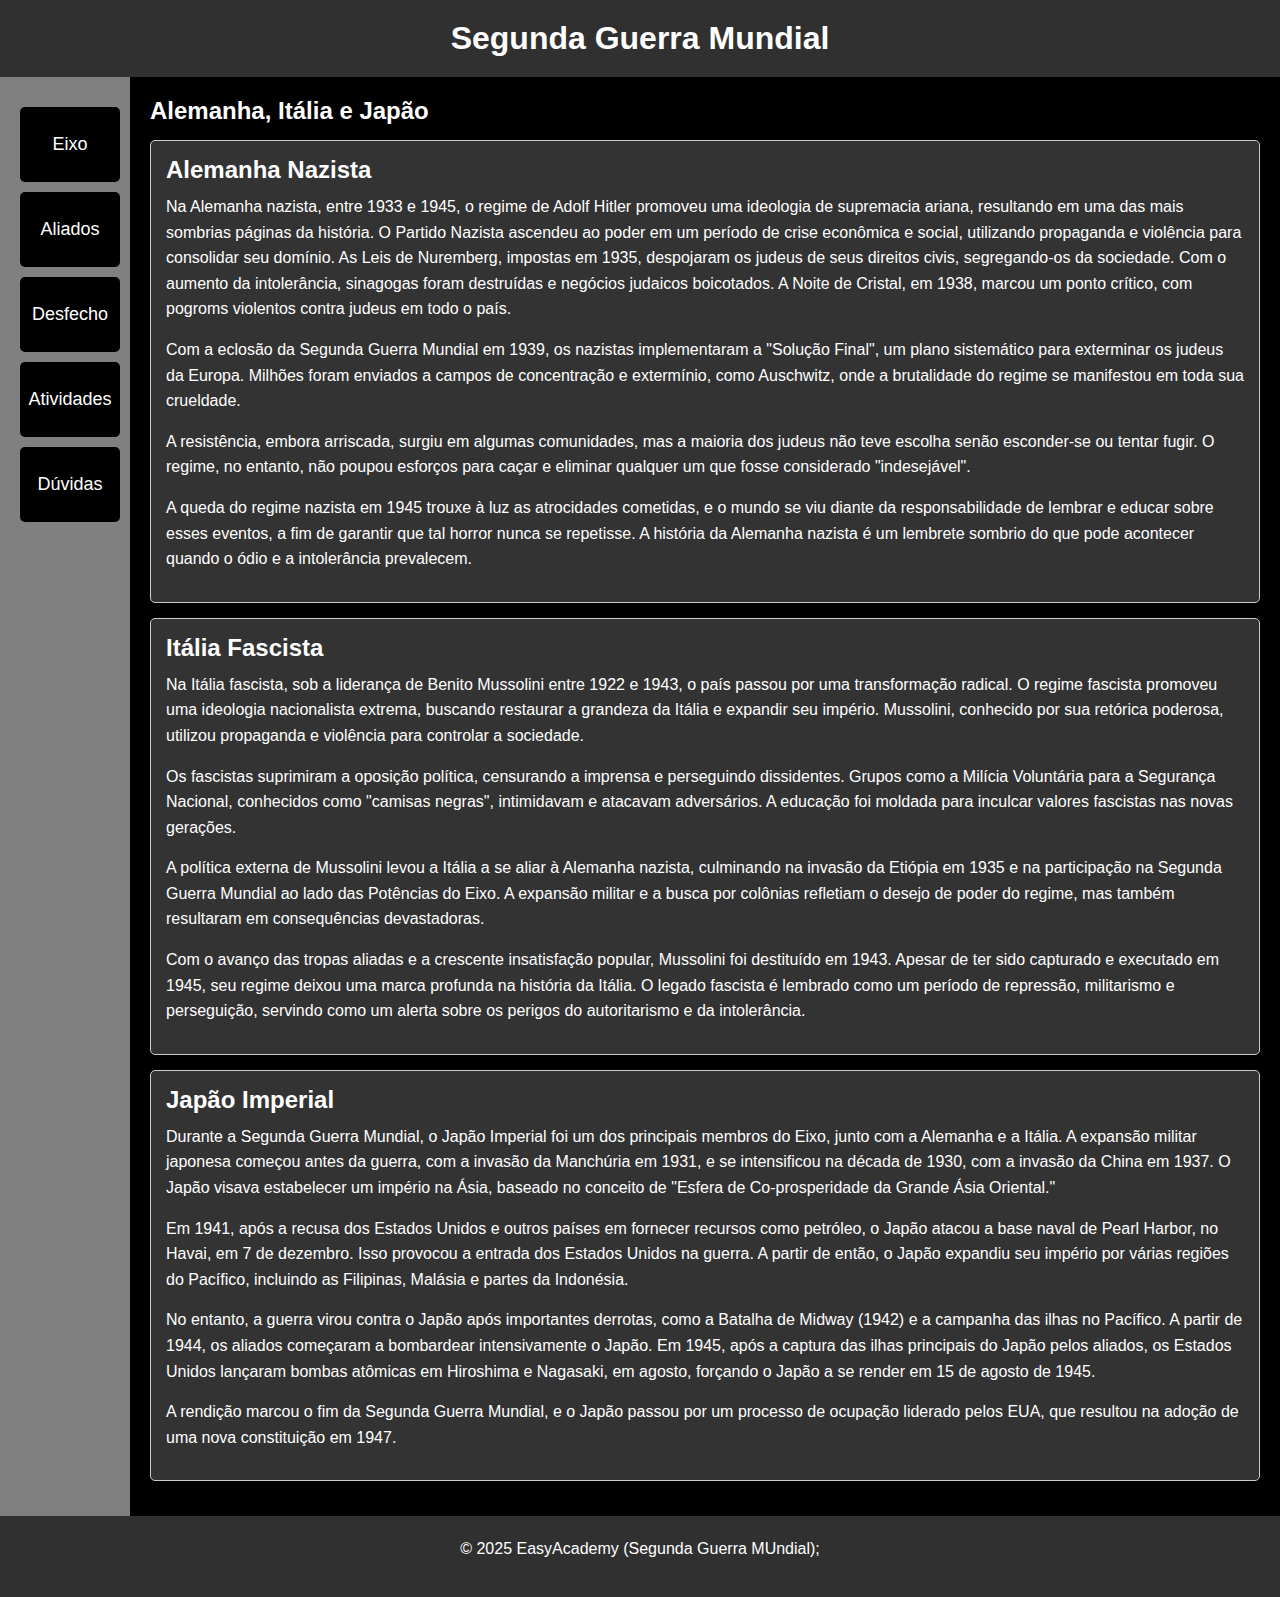
==== conteudos.html @ e3818880 "Create conteudos.html" ====
<!DOCTYPE html>
<html lang="pt-br">
<head>
    <meta charset="UTF-8">
    <meta name="viewport" content="width=device-width, initial-scale=1.0">
    <title>Prova/Mat2</title>
    <link rel="stylesheet" href="styles.css">
    <link rel="stylesheet" href="styles.css"> <!-- Referência ao novo arquivo CSS -->
</head>
<body>

    <header>
        <h1>Segunda Guerra Mundial</h1>
    </header>

    <div class="container">
        <nav class="sidebar">
            <ul>
                <li><a href="index.html" class="button">Eixo</a></li>
                <li><a href="conteudos.html" class="button">Aliados</a></li>
                <li><a href="videos.html" class="button">Desfecho</a></li>
                <li><a href="atividades.html" class="button">Atividades</a></li>
                <li><a href="duvidas.html" class="button">Dúvidas</a></li>
            </ul>
        </nav>

        <main class="content">
            <h2>Alemanha, Itália e Japão</h2>
            
            <div class="content-box" id="alemanha">
                <h3>Alemanha Nazista</h3>
                <p>Na Alemanha nazista, entre 1933 e 1945, o regime de Adolf Hitler promoveu uma ideologia de supremacia ariana, resultando em uma das mais sombrias páginas da história. O Partido Nazista ascendeu ao poder em um período de crise econômica e social, utilizando propaganda e violência para consolidar seu domínio.

As Leis de Nuremberg, impostas em 1935, despojaram os judeus de seus direitos civis, segregando-os da sociedade. Com o aumento da intolerância, sinagogas foram destruídas e negócios judaicos boicotados. A Noite de Cristal, em 1938, marcou um ponto crítico, com pogroms violentos contra judeus em todo o país.</p>
                <p>Com a eclosão da Segunda Guerra Mundial em 1939, os nazistas implementaram a "Solução Final", um plano sistemático para exterminar os judeus da Europa. Milhões foram enviados a campos de concentração e extermínio, como Auschwitz, onde a brutalidade do regime se manifestou em toda sua crueldade.</p>
                <p>A resistência, embora arriscada, surgiu em algumas comunidades, mas a maioria dos judeus não teve escolha senão esconder-se ou tentar fugir. O regime, no entanto, não poupou esforços para caçar e eliminar qualquer um que fosse considerado "indesejável".</p>
                <p>A queda do regime nazista em 1945 trouxe à luz as atrocidades cometidas, e o mundo se viu diante da responsabilidade de lembrar e educar sobre esses eventos, a fim de garantir que tal horror nunca se repetisse. A história da Alemanha nazista é um lembrete sombrio do que pode acontecer quando o ódio e a intolerância prevalecem.</p>
            </div>

            <div class="content-box" id="italia">
                <h3>Itália Fascista</h3>
                <p>Na Itália fascista, sob a liderança de Benito Mussolini entre 1922 e 1943, o país passou por uma transformação radical. O regime fascista promoveu uma ideologia nacionalista extrema, buscando restaurar a grandeza da Itália e expandir seu império. Mussolini, conhecido por sua retórica poderosa, utilizou propaganda e violência para controlar a sociedade.</p>
                <p>Os fascistas suprimiram a oposição política, censurando a imprensa e perseguindo dissidentes. Grupos como a Milícia Voluntária para a Segurança Nacional, conhecidos como "camisas negras", intimidavam e atacavam adversários. A educação foi moldada para inculcar valores fascistas nas novas gerações.</p>
                <p>A política externa de Mussolini levou a Itália a se aliar à Alemanha nazista, culminando na invasão da Etiópia em 1935 e na participação na Segunda Guerra Mundial ao lado das Potências do Eixo. A expansão militar e a busca por colônias refletiam o desejo de poder do regime, mas também resultaram em consequências devastadoras.</p>
                <p>Com o avanço das tropas aliadas e a crescente insatisfação popular, Mussolini foi destituído em 1943. Apesar de ter sido capturado e executado em 1945, seu regime deixou uma marca profunda na história da Itália. O legado fascista é lembrado como um período de repressão, militarismo e perseguição, servindo como um alerta sobre os perigos do autoritarismo e da intolerância.
                </p>
            </div>

            <div class="content-box" id="Japão Imperial">
                <h3>Japão Imperial</h3>
                <p>Durante a Segunda Guerra Mundial, o Japão Imperial foi um dos principais membros do Eixo, junto com a Alemanha e a Itália. A expansão militar japonesa começou antes da guerra, com a invasão da Manchúria em 1931, e se intensificou na década de 1930, com a invasão da China em 1937. O Japão visava estabelecer um império na Ásia, baseado no conceito de "Esfera de Co-prosperidade da Grande Ásia Oriental."</p>
                <p>Em 1941, após a recusa dos Estados Unidos e outros países em fornecer recursos como petróleo, o Japão atacou a base naval de Pearl Harbor, no Havai, em 7 de dezembro. Isso provocou a entrada dos Estados Unidos na guerra. A partir de então, o Japão expandiu seu império por várias regiões do Pacífico, incluindo as Filipinas, Malásia e partes da Indonésia.</p>
                <p>No entanto, a guerra virou contra o Japão após importantes derrotas, como a Batalha de Midway (1942) e a campanha das ilhas no Pacífico. A partir de 1944, os aliados começaram a bombardear intensivamente o Japão. Em 1945, após a captura das ilhas principais do Japão pelos aliados, os Estados Unidos lançaram bombas atômicas em Hiroshima e Nagasaki, em agosto, forçando o Japão a se render em 15 de agosto de 1945.</p>
                <p>A rendição marcou o fim da Segunda Guerra Mundial, e o Japão passou por um processo de ocupação liderado pelos EUA, que resultou na adoção de uma nova constituição em 1947.</p>
            </div>
        </main>
    </div>

    <footer>
        <p>&copy; 2025 EasyAcademy (Segunda Guerra MUndial);
---- styles.css ----
/* Reset básico para remover margens e preenchimentos padrão */
* {
    margin: 0;
    padding: 0;
    box-sizing: border-box;
}

/* Cor de fundo principal */
body {
    background-color: #000000; /* Fundo preto */
    color: #FFFFFF; /* Texto branco */
    font-family: Arial, sans-serif;
    display: flex;
    flex-direction: column;
    min-height: 100vh; /* Garante que o corpo ocupe pelo menos a altura da tela */
}

/* Cabeçalho */
header {
    background-color: #303030; /* Cor roxa */
    color: #FFFFFF; /* Texto branco */
    padding: 20px;
    text-align: center;
}

/* Layout da página */
.container {
    display: flex;
    flex-grow: 1; /* Permite que o container cresça para ocupar o espaço disponível */
}

/* Faixa lateral esquerda */
.sidebar {
    background-color: #808080; /* Cor roxa */
    width: 130px;
    padding: 20px;
    height: 100; /* Garante que a barra lateral ocupe toda a altura da página */
}

.sidebar ul {
    list-style: none;
}

.sidebar li {
    margin: 10px 0; /* Margem entre os botões */
}

.sidebar a {
    text-decoration: none;
    color: #FFFFFF; /* Texto branco */
    font-size: 18px;
    display: flex; /* Usar flexbox para centralizar o texto */
    justify-content: center; /* Centraliza horizontalmente */
    align-items: center; /* Centraliza verticalmente */
    width: 100px; /* Largura total do botão */
    height: 75px; /* Altura fixa para todos os botões */
    background-color: #000000; /* Cor de fundo do botão */
    border-radius: 5px; /* Bordas arredondadas */
    transition: background-color 0.3s; /* Transição suave para a cor de fundo */
}

.sidebar a:hover {
    background-color: #545454; /* Cor de fundo ao passar o mouse */
}

/* Estilo do conteúdo principal */
.content {
    flex-grow: 1; 
    padding: 20px;
}

/* Estilo das caixas de conteúdo */
.content-box {
    border: 1px solid #ccc; /* Borda da caixa */
    border-radius: 5px; /* Cantos arredondados */
    padding: 15px; /* Espaçamento interno */
    margin: 15px 0; /* Margem superior e inferior */
    background-color:  #333333; /* Cor de fundo das caixas */
}

/* Estilo dos cabeçalhos das seções */
h3 {
    font-size: 24px; /* Aumenta o tamanho dos cabeçalhos */
    margin-bottom: 10px; /* Espaço abaixo do cabeçalho */
}

/* Estilo dos parágrafos */
p {
    line-height: 1.6; /* Aumenta o espaçamento entre linhas */
    margin-bottom: 15px; /* Espaço entre parágrafos */
}

/* Estilo dos números (dígitos) */
strong {
    font-size: 20px; /* Aumenta o tamanho dos dígitos */
    color: #FFD700; /* Cor dourada para destacar os dígitos */
}

/* Rodapé */
footer {
    background-color: #303030; /* Cor roxa */
    color: #FFFFFF; /* Texto branco */
    text-align: center;
    padding: 20px;
    position: relative; /* Fixa o rodapé na parte inferior */
    bottom: 0; /* Posiciona o rodapé na parte inferior da página */
    left: 0;
    right: 0; /* Garante que o rodapé ocupe toda a largura da página */
}
---- styles.css ----
/* Reset básico para remover margens e preenchimentos padrão */
* {
    margin: 0;
    padding: 0;
    box-sizing: border-box;
}

/* Cor de fundo principal */
body {
    background-color: #000000; /* Fundo preto */
    color: #FFFFFF; /* Texto branco */
    font-family: Arial, sans-serif;
    display: flex;
    flex-direction: column;
    min-height: 100vh; /* Garante que o corpo ocupe pelo menos a altura da tela */
}

/* Cabeçalho */
header {
    background-color: #303030; /* Cor roxa */
    color: #FFFFFF; /* Texto branco */
    padding: 20px;
    text-align: center;
}

/* Layout da página */
.container {
    display: flex;
    flex-grow: 1; /* Permite que o container cresça para ocupar o espaço disponível */
}

/* Faixa lateral esquerda */
.sidebar {
    background-color: #808080; /* Cor roxa */
    width: 130px;
    padding: 20px;
    height: 100; /* Garante que a barra lateral ocupe toda a altura da página */
}

.sidebar ul {
    list-style: none;
}

.sidebar li {
    margin: 10px 0; /* Margem entre os botões */
}

.sidebar a {
    text-decoration: none;
    color: #FFFFFF; /* Texto branco */
    font-size: 18px;
    display: flex; /* Usar flexbox para centralizar o texto */
    justify-content: center; /* Centraliza horizontalmente */
    align-items: center; /* Centraliza verticalmente */
    width: 100px; /* Largura total do botão */
    height: 75px; /* Altura fixa para todos os botões */
    background-color: #000000; /* Cor de fundo do botão */
    border-radius: 5px; /* Bordas arredondadas */
    transition: background-color 0.3s; /* Transição suave para a cor de fundo */
}

.sidebar a:hover {
    background-color: #545454; /* Cor de fundo ao passar o mouse */
}

/* Estilo do conteúdo principal */
.content {
    flex-grow: 1; 
    padding: 20px;
}

/* Estilo das caixas de conteúdo */
.content-box {
    border: 1px solid #ccc; /* Borda da caixa */
    border-radius: 5px; /* Cantos arredondados */
    padding: 15px; /* Espaçamento interno */
    margin: 15px 0; /* Margem superior e inferior */
    background-color:  #333333; /* Cor de fundo das caixas */
}

/* Estilo dos cabeçalhos das seções */
h3 {
    font-size: 24px; /* Aumenta o tamanho dos cabeçalhos */
    margin-bottom: 10px; /* Espaço abaixo do cabeçalho */
}

/* Estilo dos parágrafos */
p {
    line-height: 1.6; /* Aumenta o espaçamento entre linhas */
    margin-bottom: 15px; /* Espaço entre parágrafos */
}

/* Estilo dos números (dígitos) */
strong {
    font-size: 20px; /* Aumenta o tamanho dos dígitos */
    color: #FFD700; /* Cor dourada para destacar os dígitos */
}

/* Rodapé */
footer {
    background-color: #303030; /* Cor roxa */
    color: #FFFFFF; /* Texto branco */
    text-align: center;
    padding: 20px;
    position: relative; /* Fixa o rodapé na parte inferior */
    bottom: 0; /* Posiciona o rodapé na parte inferior da página */
    left: 0;
    right: 0; /* Garante que o rodapé ocupe toda a largura da página */
}
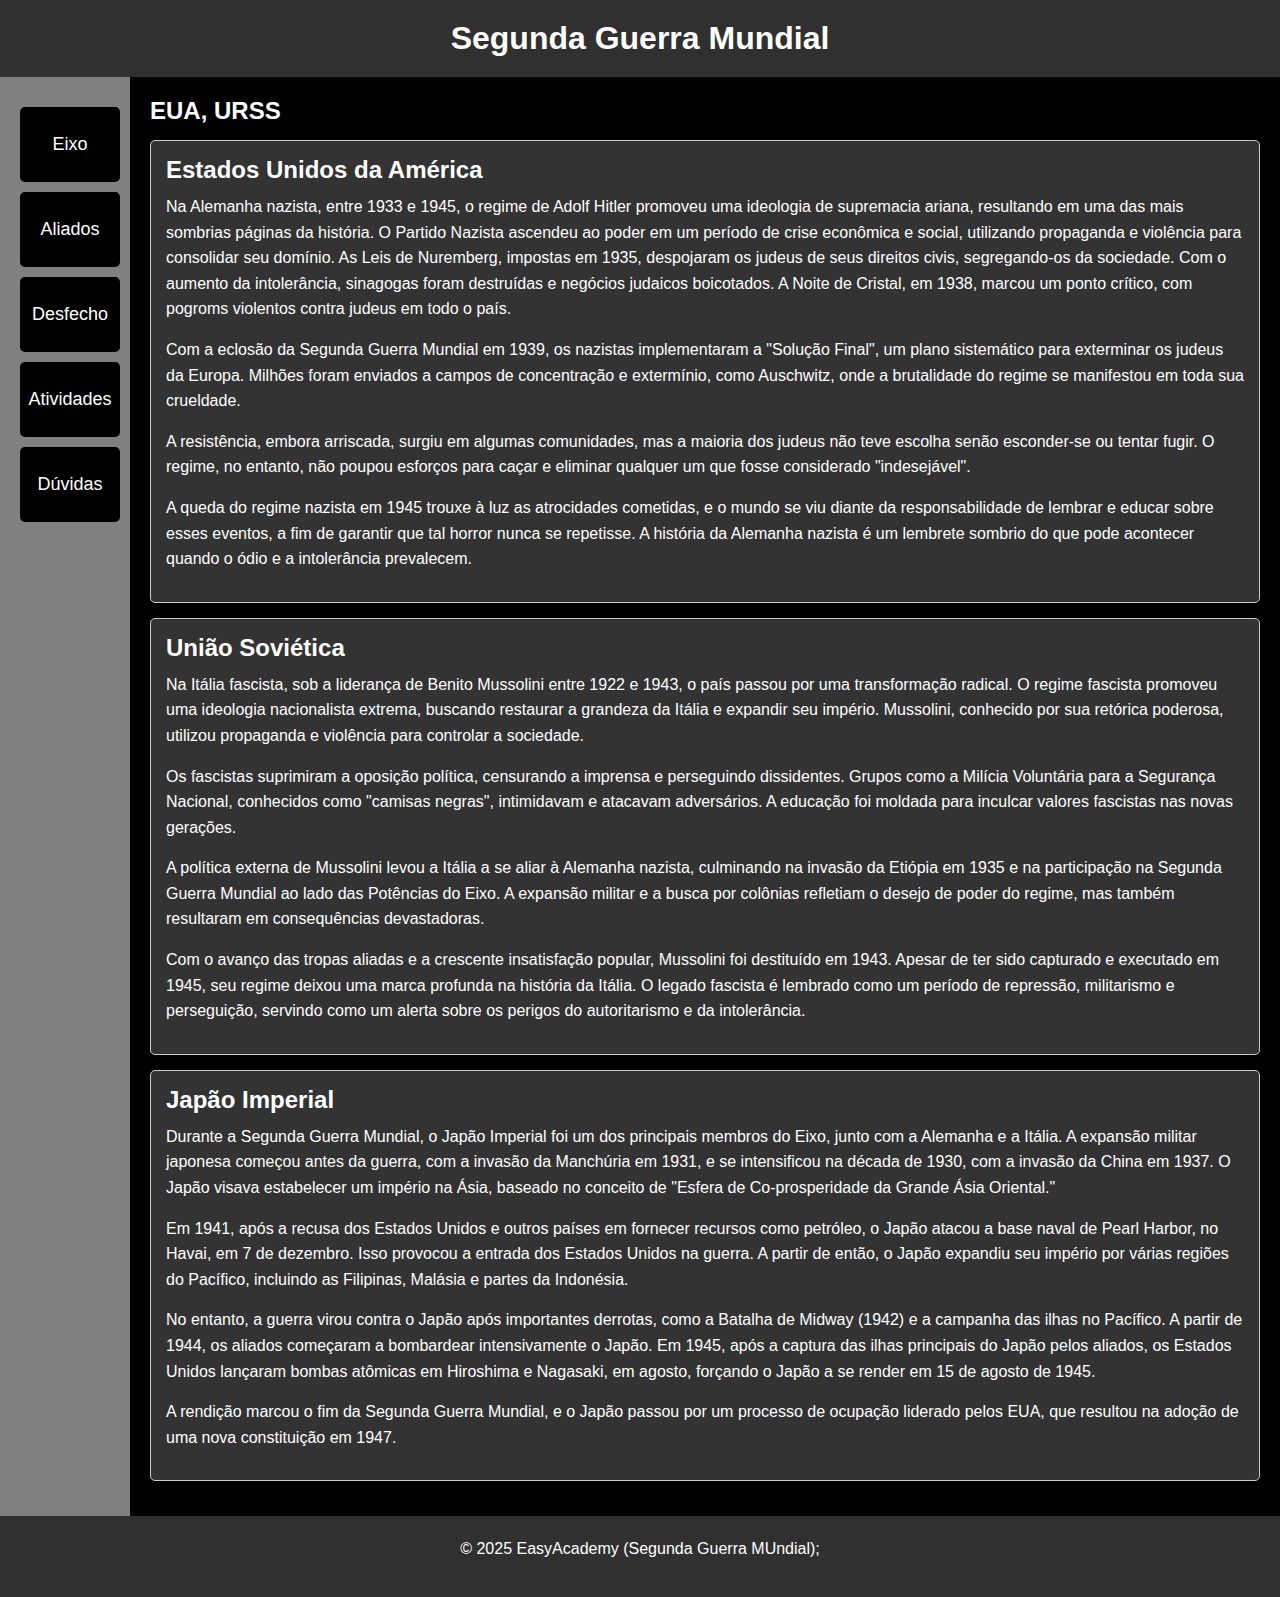
==== commit e713bdac: "Update conteudos.html" ====
--- a/conteudos.html
+++ b/conteudos.html
@@ -25,10 +25,10 @@
         </nav>
 
         <main class="content">
-            <h2>Alemanha, Itália e Japão</h2>
+            <h2>EUA, URSS</h2>
             
-            <div class="content-box" id="alemanha">
-                <h3>Alemanha Nazista</h3>
+            <div class="content-box" id="EUA">
+                <h3>Estados Unidos da América</h3>
                 <p>Na Alemanha nazista, entre 1933 e 1945, o regime de Adolf Hitler promoveu uma ideologia de supremacia ariana, resultando em uma das mais sombrias páginas da história. O Partido Nazista ascendeu ao poder em um período de crise econômica e social, utilizando propaganda e violência para consolidar seu domínio.
 
 As Leis de Nuremberg, impostas em 1935, despojaram os judeus de seus direitos civis, segregando-os da sociedade. Com o aumento da intolerância, sinagogas foram destruídas e negócios judaicos boicotados. A Noite de Cristal, em 1938, marcou um ponto crítico, com pogroms violentos contra judeus em todo o país.</p>
@@ -37,8 +37,8 @@
                 <p>A queda do regime nazista em 1945 trouxe à luz as atrocidades cometidas, e o mundo se viu diante da responsabilidade de lembrar e educar sobre esses eventos, a fim de garantir que tal horror nunca se repetisse. A história da Alemanha nazista é um lembrete sombrio do que pode acontecer quando o ódio e a intolerância prevalecem.</p>
             </div>
 
-            <div class="content-box" id="italia">
-                <h3>Itália Fascista</h3>
+            <div class="content-box" id="URSS">
+                <h3>União Soviética</h3>
                 <p>Na Itália fascista, sob a liderança de Benito Mussolini entre 1922 e 1943, o país passou por uma transformação radical. O regime fascista promoveu uma ideologia nacionalista extrema, buscando restaurar a grandeza da Itália e expandir seu império. Mussolini, conhecido por sua retórica poderosa, utilizou propaganda e violência para controlar a sociedade.</p>
                 <p>Os fascistas suprimiram a oposição política, censurando a imprensa e perseguindo dissidentes. Grupos como a Milícia Voluntária para a Segurança Nacional, conhecidos como "camisas negras", intimidavam e atacavam adversários. A educação foi moldada para inculcar valores fascistas nas novas gerações.</p>
                 <p>A política externa de Mussolini levou a Itália a se aliar à Alemanha nazista, culminando na invasão da Etiópia em 1935 e na participação na Segunda Guerra Mundial ao lado das Potências do Eixo. A expansão militar e a busca por colônias refletiam o desejo de poder do regime, mas também resultaram em consequências devastadoras.</p>
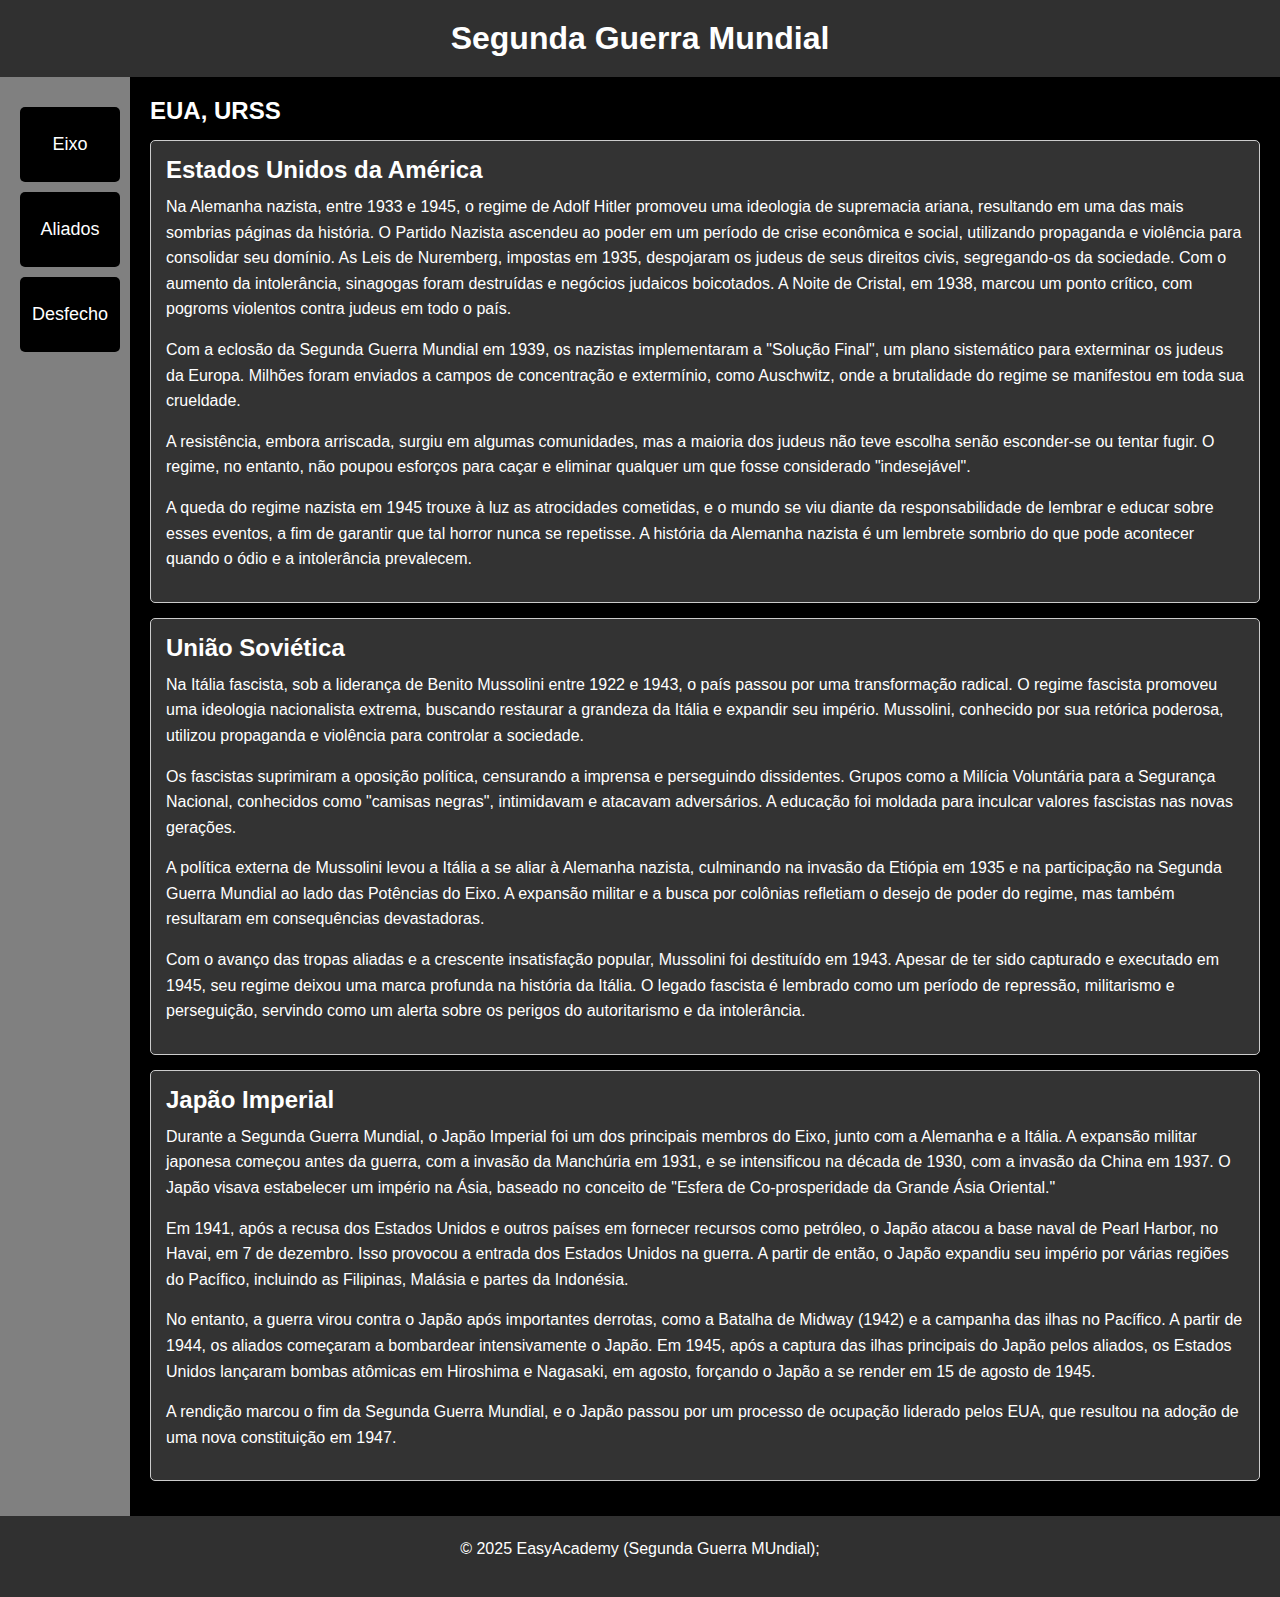
==== commit a2fb472d: "Update conteudos.html" ====
--- a/conteudos.html
+++ b/conteudos.html
@@ -19,8 +19,6 @@
                 <li><a href="index.html" class="button">Eixo</a></li>
                 <li><a href="conteudos.html" class="button">Aliados</a></li>
                 <li><a href="videos.html" class="button">Desfecho</a></li>
-                <li><a href="atividades.html" class="button">Atividades</a></li>
-                <li><a href="duvidas.html" class="button">Dúvidas</a></li>
             </ul>
         </nav>
 
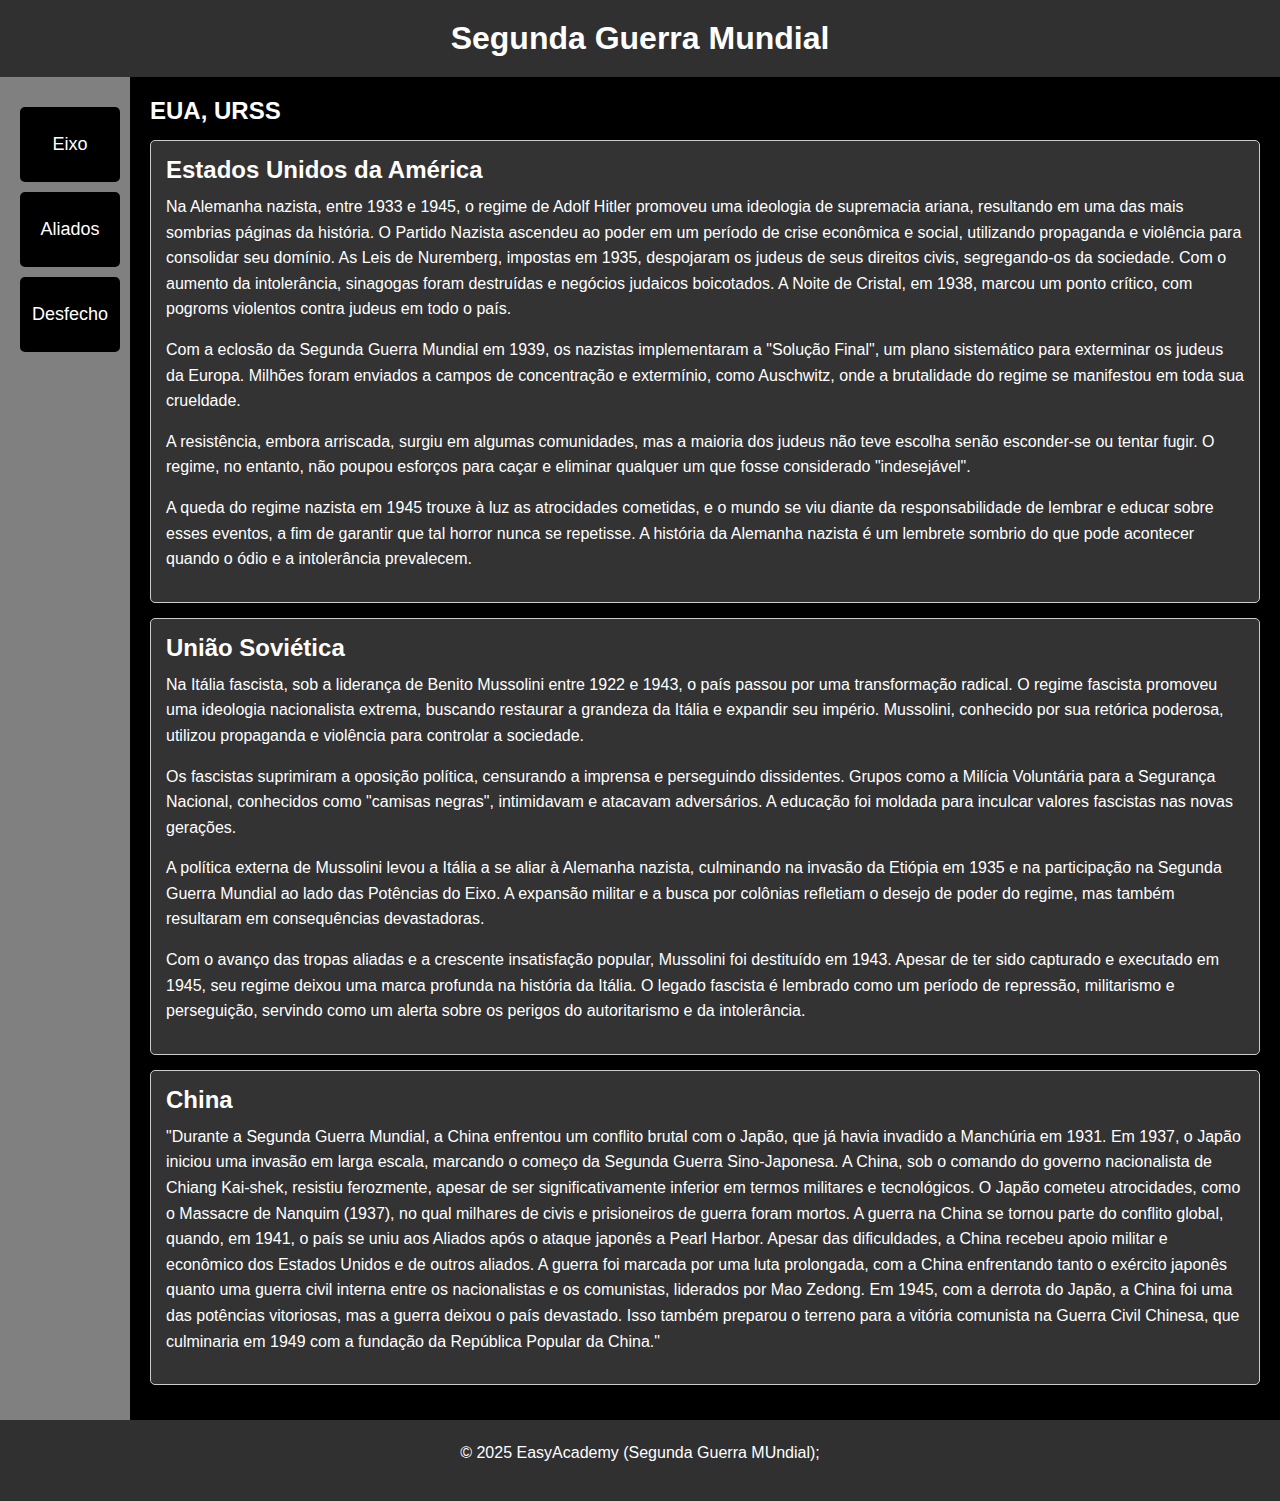
==== commit 1d493b18: "Update conteudos.html" ====
--- a/conteudos.html
+++ b/conteudos.html
@@ -44,12 +44,15 @@
                 </p>
             </div>
 
-            <div class="content-box" id="Japão Imperial">
-                <h3>Japão Imperial</h3>
-                <p>Durante a Segunda Guerra Mundial, o Japão Imperial foi um dos principais membros do Eixo, junto com a Alemanha e a Itália. A expansão militar japonesa começou antes da guerra, com a invasão da Manchúria em 1931, e se intensificou na década de 1930, com a invasão da China em 1937. O Japão visava estabelecer um império na Ásia, baseado no conceito de "Esfera de Co-prosperidade da Grande Ásia Oriental."</p>
-                <p>Em 1941, após a recusa dos Estados Unidos e outros países em fornecer recursos como petróleo, o Japão atacou a base naval de Pearl Harbor, no Havai, em 7 de dezembro. Isso provocou a entrada dos Estados Unidos na guerra. A partir de então, o Japão expandiu seu império por várias regiões do Pacífico, incluindo as Filipinas, Malásia e partes da Indonésia.</p>
-                <p>No entanto, a guerra virou contra o Japão após importantes derrotas, como a Batalha de Midway (1942) e a campanha das ilhas no Pacífico. A partir de 1944, os aliados começaram a bombardear intensivamente o Japão. Em 1945, após a captura das ilhas principais do Japão pelos aliados, os Estados Unidos lançaram bombas atômicas em Hiroshima e Nagasaki, em agosto, forçando o Japão a se render em 15 de agosto de 1945.</p>
-                <p>A rendição marcou o fim da Segunda Guerra Mundial, e o Japão passou por um processo de ocupação liderado pelos EUA, que resultou na adoção de uma nova constituição em 1947.</p>
+            <div class="content-box" id="China">
+                <h3>China</h3>
+                <p>"Durante a Segunda Guerra Mundial, a China enfrentou um conflito brutal com o Japão, que já havia invadido a Manchúria em 1931. Em 1937, o Japão iniciou uma invasão em larga escala, marcando o começo da Segunda Guerra Sino-Japonesa. A China, sob o comando do governo nacionalista de Chiang Kai-shek, resistiu ferozmente, apesar de ser significativamente inferior em termos militares e tecnológicos.
+
+O Japão cometeu atrocidades, como o Massacre de Nanquim (1937), no qual milhares de civis e prisioneiros de guerra foram mortos. A guerra na China se tornou parte do conflito global, quando, em 1941, o país se uniu aos Aliados após o ataque japonês a Pearl Harbor.
+
+Apesar das dificuldades, a China recebeu apoio militar e econômico dos Estados Unidos e de outros aliados. A guerra foi marcada por uma luta prolongada, com a China enfrentando tanto o exército japonês quanto uma guerra civil interna entre os nacionalistas e os comunistas, liderados por Mao Zedong.
+
+Em 1945, com a derrota do Japão, a China foi uma das potências vitoriosas, mas a guerra deixou o país devastado. Isso também preparou o terreno para a vitória comunista na Guerra Civil Chinesa, que culminaria em 1949 com a fundação da República Popular da China."</p>
             </div>
         </main>
     </div>
